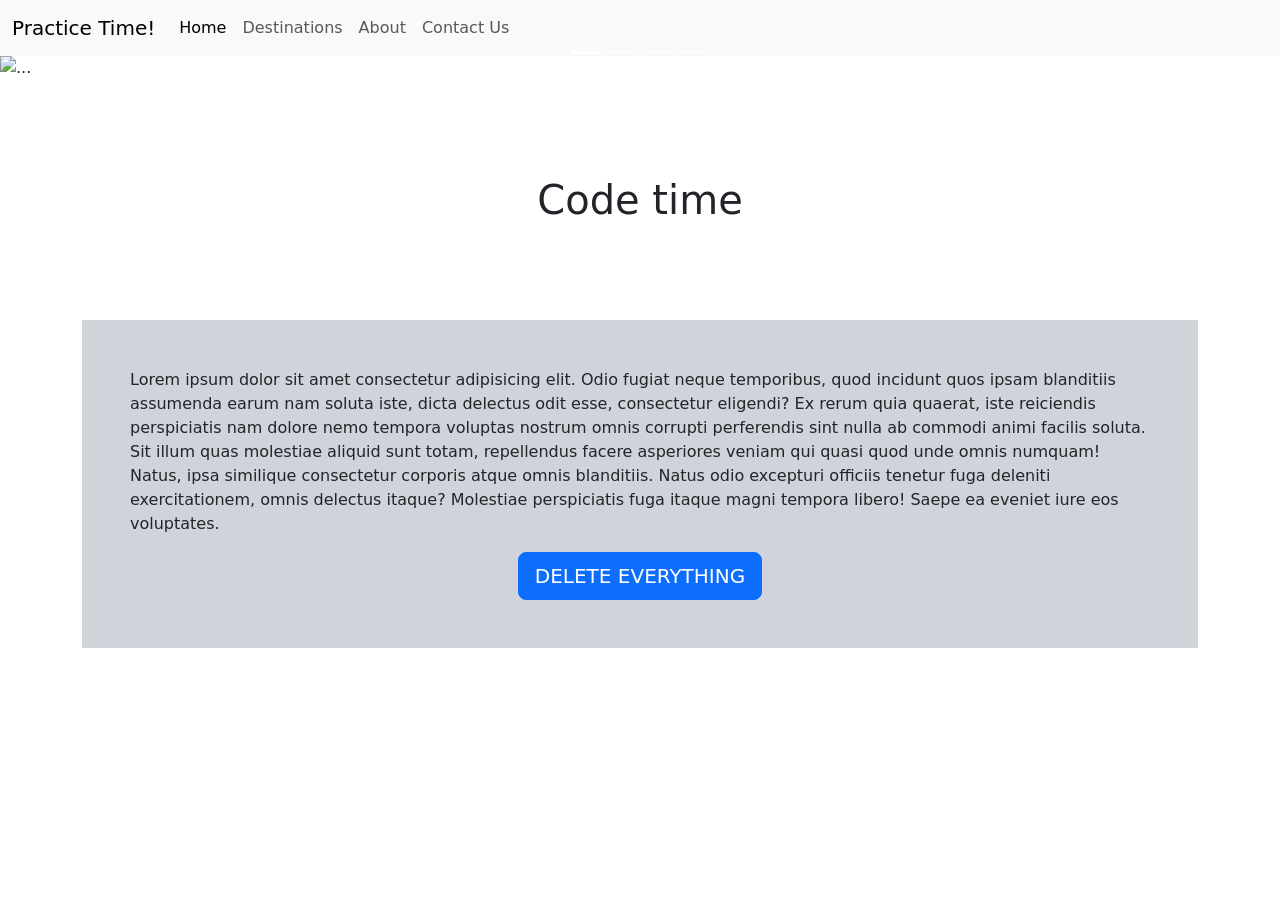
==== practice-files/practice-index.html @ 1f5d099d "practice 1" ====
<!doctype html>
<html lang="en">
  <head>
    <meta charset="utf-8">
    <meta name="viewport" content="width=device-width, initial-scale=1">
    <title>A Practice Website</title>
    <link href="https://cdn.jsdelivr.net/npm/bootstrap@5.3.8/dist/css/bootstrap.min.css" rel="stylesheet" integrity="sha384-sRIl4kxILFvY47J16cr9ZwB07vP4J8+LH7qKQnuqkuIAvNWLzeN8tE5YBujZqJLB" crossorigin="anonymous">
  </head>
  <body>
    <!-- Navbar -->
    <nav class="navbar navbar-expand-lg bg-body-tertiary">
    <div class="container-fluid">
        <a class="navbar-brand" href="#">Practice Time!</a>
        <button class="navbar-toggler" type="button" data-bs-toggle="collapse" data-bs-target="#navbarNav" aria-controls="navbarNav" aria-expanded="false" aria-label="Toggle navigation">
        <span class="navbar-toggler-icon"></span>
        </button>
        <div class="collapse navbar-collapse" id="navbarNav">
        <ul class="navbar-nav">
            <li class="nav-item">
            <a class="nav-link active" aria-current="page" href="#">Home</a>
            </li>
            <li class="nav-item">
            <a class="nav-link" href="#">Destinations</a>
            </li>
            <li class="nav-item">
            <a class="nav-link" href="#">About</a>
            </li>
            <li class="nav-item">
            <a class="nav-link" href="#">Contact Us</a>
            </li>
        </ul>
        </div>
    </div>
    </nav>

    <!-- Carousel -->
    <div id="carouselExampleCaptions" class="carousel slide">
    <div class="carousel-indicators">
        <button type="button" data-bs-target="#carouselExampleCaptions" data-bs-slide-to="0" class="active" aria-current="true" aria-label="Slide 1"></button>
        <button type="button" data-bs-target="#carouselExampleCaptions" data-bs-slide-to="1" aria-label="Slide 2"></button>
        <button type="button" data-bs-target="#carouselExampleCaptions" data-bs-slide-to="2" aria-label="Slide 3"></button>
        <button type="button" data-bs-target="#carouselExampleCaptions" data-bs-slide-to="3" aria-label="Slide 4"></button>
    </div>
    <div class="carousel-inner">
        <div class="carousel-item active">
        <img src="/practice-files/practice-resources/flower-field.jpg" class="d-block w-100" alt="...">
        <div class="carousel-caption d-none d-md-block">
            <h5>First slide label</h5>
            <p>Some representative placeholder content for the first slide.</p>
        </div>
        </div>
        <div class="carousel-item">
        <img src="/practice-files/practice-resources/purple-sky.jpg" class="d-block w-100" alt="...">
        <div class="carousel-caption d-none d-md-block">
            <h5>Second slide label</h5>
            <p>Some representative placeholder content for the second slide.</p>
        </div>
        </div>
        <div class="carousel-item">
        <img src="/practice-files/practice-resources/tree-in-field.jpg" class="d-block w-100" alt="...">
        <div class="carousel-caption d-none d-md-block">
            <h5>Third slide label</h5>
            <p>Some representative placeholder content for the third slide.</p>
        </div>
        </div>
        <div class="carousel-item">
        <img src="/practice-files/practice-resources/starry-mountain.jpg" class="d-block w-100" alt="...">
        <div class="carousel-caption d-none d-md-block">
            <h5>Fourth slide label</h5>
            <p>Some representative placeholder content for the fourth slide.</p>
        </div>
        </div>
    </div>
    <button class="carousel-control-prev" type="button" data-bs-target="#carouselExampleCaptions" data-bs-slide="prev">
        <span class="carousel-control-prev-icon" aria-hidden="true"></span>
        <span class="visually-hidden">Previous</span>
    </button>
    <button class="carousel-control-next" type="button" data-bs-target="#carouselExampleCaptions" data-bs-slide="next">
        <span class="carousel-control-next-icon" aria-hidden="true"></span>
        <span class="visually-hidden">Next</span>
    </button>
    </div>

    <!-- Main Container -->
    <div class="container">
        <h1 class="text-center p-5 mt-5 mb-5">Code time</h1>

        <div class="w-100 bg-dark-subtle p-5 mb-5">
            <p>
                Lorem ipsum dolor sit amet consectetur adipisicing elit. Odio fugiat neque temporibus, quod incidunt quos ipsam blanditiis assumenda earum nam soluta iste, dicta delectus odit esse, consectetur eligendi? Ex rerum quia quaerat, iste reiciendis perspiciatis nam dolore nemo tempora voluptas nostrum omnis corrupti perferendis sint nulla ab commodi animi facilis soluta. Sit illum quas molestiae aliquid sunt totam, repellendus facere asperiores veniam qui quasi quod unde omnis numquam! Natus, ipsa similique consectetur corporis atque omnis blanditiis. Natus odio excepturi officiis tenetur fuga deleniti exercitationem, omnis delectus itaque? Molestiae perspiciatis fuga itaque magni tempora libero! Saepe ea eveniet iure eos voluptates.
            </p>
            <div class="text-center">
            <button type="button" class="btn btn-primary btn-lg" href="https://www.youtube.com/watch?v=E4WlUXrJgy4">DELETE EVERYTHING</button>
            </div>
        </div>

    </div>
    <!-- End of Container -->
    <script src="https://cdn.jsdelivr.net/npm/bootstrap@5.3.8/dist/js/bootstrap.bundle.min.js" integrity="sha384-FKyoEForCGlyvwx9Hj09JcYn3nv7wiPVlz7YYwJrWVcXK/BmnVDxM+D2scQbITxI" crossorigin="anonymous"></script>
  </body>
</html>
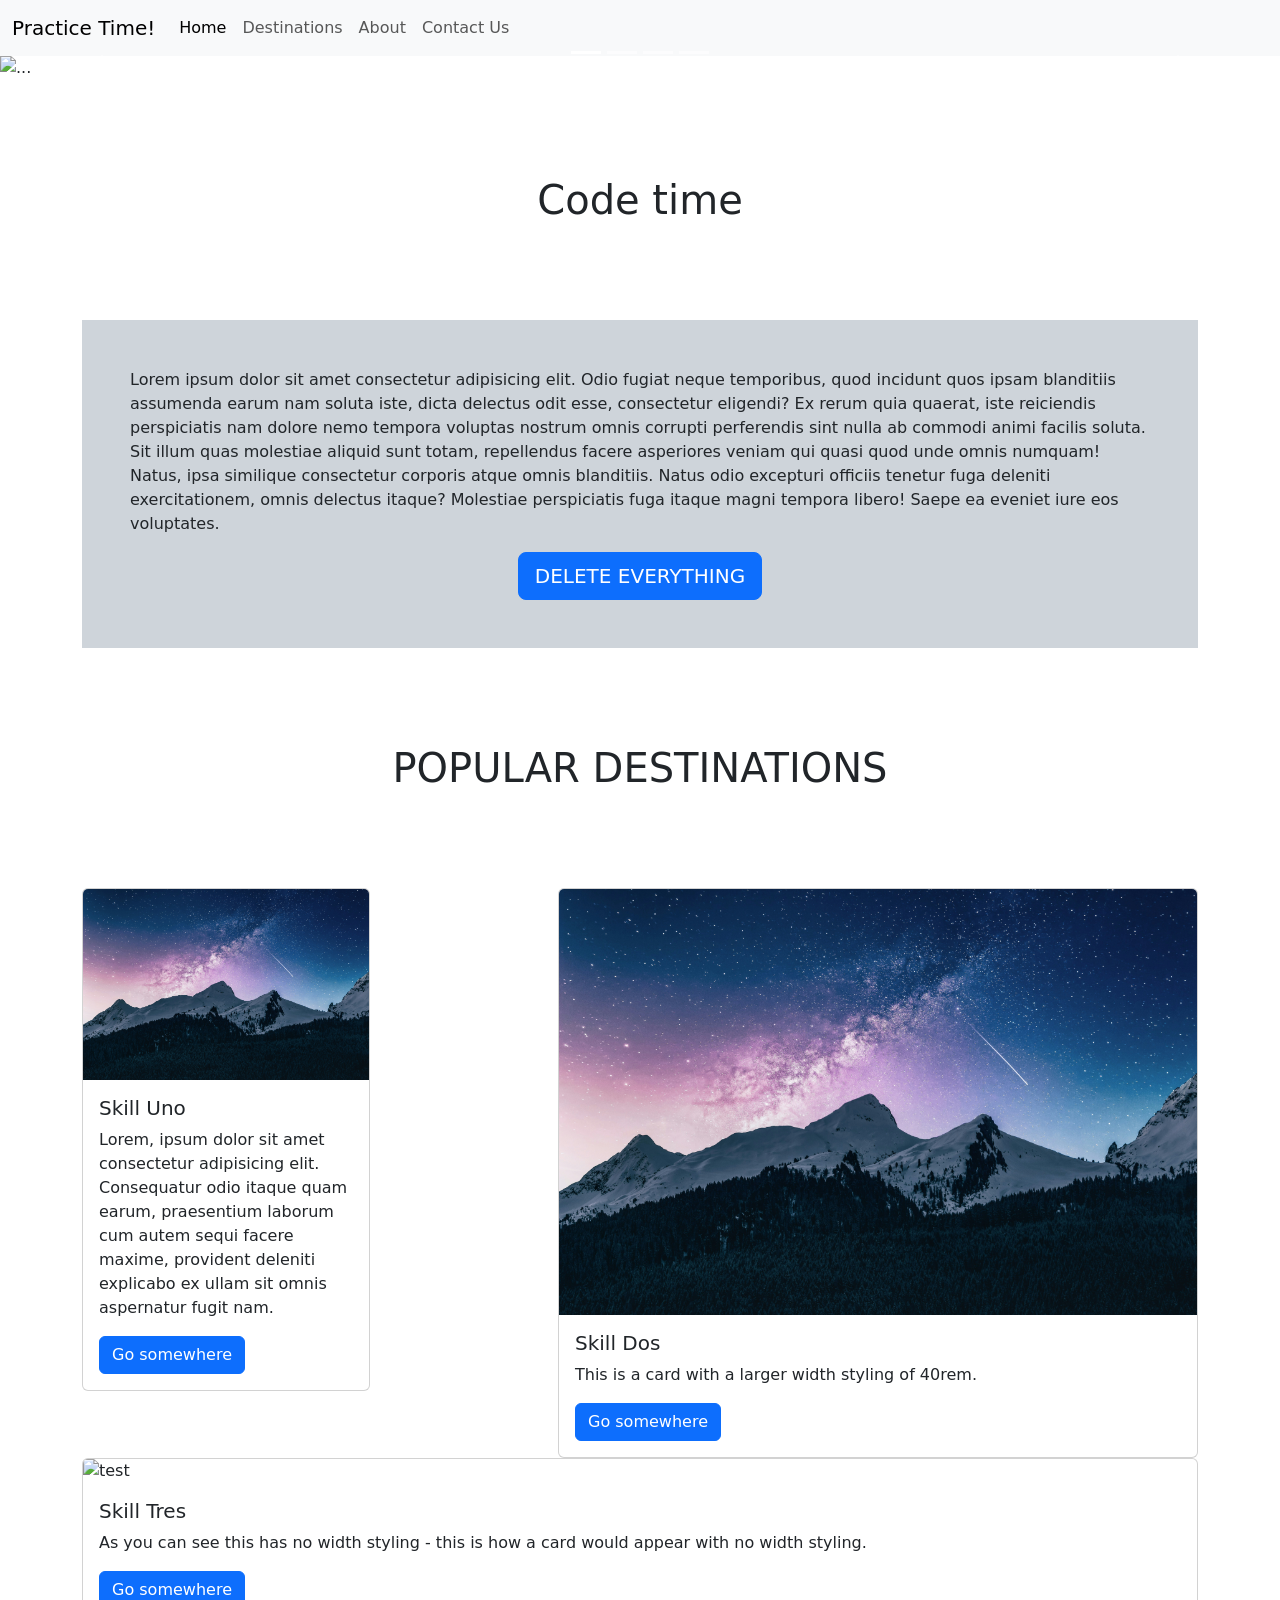
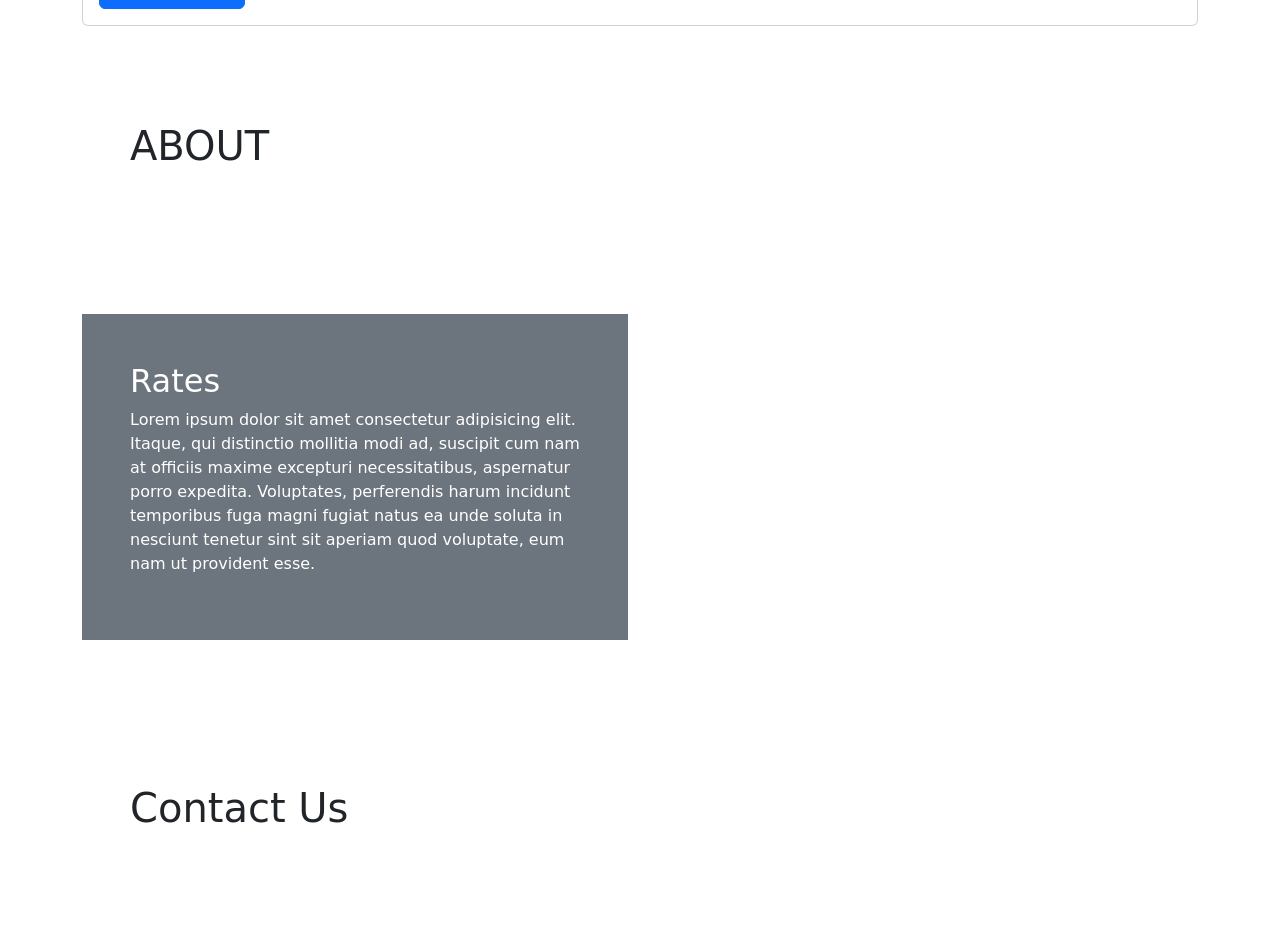
==== commit 7a12159e: "ye" ====
--- a/practice-files/practice-index.html
+++ b/practice-files/practice-index.html
@@ -83,6 +83,7 @@
 
     <!-- Main Container -->
     <div class="container">
+
         <h1 class="text-center p-5 mt-5 mb-5">Code time</h1>
 
         <div class="w-100 bg-dark-subtle p-5 mb-5">
@@ -93,9 +94,89 @@
             <button type="button" class="btn btn-primary btn-lg" href="https://www.youtube.com/watch?v=E4WlUXrJgy4">DELETE EVERYTHING</button>
             </div>
         </div>
+        <!-- 
+         Destinations header 2 
+         - with a font-size class to keep the h1 size without breaking semantics!
+         - with some padding and margins. -->
+        <h2 id="destinations" class="fs-1 p-5 mt-5 mb-5 text-center">POPULAR DESTINATIONS</h2>
+        <!-- 
+        Cards 
+        - Requires you to plan out columns
+        - Class of row and column within the row
+        -->
+        <div class="row">
+            <!-- column class per card -->
+            <div class="col">
+                <!-- Card 1 -->
+                <div class="card" style="width: 18rem;"> <!--kept original width styling for example-->
+                <img src="/practice-files/practice-resources/starry-mountain.jpg" class="card-img-top" alt="test">
+                <div class="card-body">
+                    <h5 class="card-title">Skill Uno</h5>
+                    <p class="card-text">Lorem, ipsum dolor sit amet consectetur adipisicing elit. Consequatur odio itaque quam earum, praesentium laborum cum autem sequi facere maxime, provident deleniti explicabo ex ullam sit omnis aspernatur fugit nam.</p>
+                    <a href="#" class="btn btn-primary">Go somewhere</a>
+                </div>
+                </div>               
+            </div>
+            <!-- column class per card -->
+            <div class="col">
+                <!-- Card 2 -->
+                <div class="card" style="width: 40rem;">  <!--changed width styling for example-->
+                <img src="/practice-files/practice-resources/starry-mountain.jpg" class="card-img-top" alt="test">
+                <div class="card-body">
+                    <h5 class="card-title">Skill Dos</h5>
+                    <p class="card-text">This is a card with a larger width styling of 40rem.</p>
+                    <a href="#" class="btn btn-primary">Go somewhere</a>
+                </div>
+                </div>               
+            </div>
+            <!-- column class per card -->
+            <div class="col">
+                <!-- Card 3 -->
+                <div class="card"> <!--Removed width styling for example. It appears to be dynamic and adjust -->
+                <img src="/practice-files/practice-resources/flower-field.jpg" class="card-img-top" alt="test">
+                <div class="card-body">
+                    <h5 class="card-title">Skill Tres</h5>
+                    <p class="card-text">As you can see this has no width styling - this is how a card would appear with no width styling.</p>
+                    <a href="#" class="btn btn-primary">Go somewhere</a>
+                </div>
+                </div>               
+            </div>
+        
+        </div>
+        <!-- End of Cards -->
+        <!-- About us section -->
+            <!-- 
+            - Includes 4 blocks
+            - Inside each block
+            - Different colors
+            - Only wants 2 taking up the width of the browser
+            - col-6 class will determine how much is being taken up
+            -->
+        <h2 id="destinations" class="fs-1 p-5 mt-5 mb-5">ABOUT</h2> 
+        <!-- Again, using fs-1 to set consistent heading size while keeping semantics
+         This heading does is NOT centered.
+        -->
+        <div class="row">
+            <div class="col-6">
+                <div class="bg-secondary text-white p-5 mt-5 mb-5"> <!--  -->
+                    <h2>Rates</h2>
+                    <p>Lorem ipsum dolor sit amet consectetur adipisicing elit. Itaque, qui distinctio mollitia modi ad, suscipit cum nam at officiis maxime excepturi necessitatibus, aspernatur porro expedita. Voluptates, perferendis harum incidunt temporibus fuga magni fugiat natus ea unde soluta in nesciunt tenetur sint sit aperiam quod voluptate, eum nam ut provident esse.
+                    </p>
+                </div>
+            </div>
+        </div>
+        <!-- Contact Us 
+         - Same heading style as the About section
+        -->
+        <h2 id="destinations" class="fs-1 p-5 mt-5 mb-5">Contact Us</h2>
 
-    </div>
-    <!-- End of Container -->
+
+        <!-- Footer -->
+
+    </div> <!-- End of Container -->
+
+
+    
     <script src="https://cdn.jsdelivr.net/npm/bootstrap@5.3.8/dist/js/bootstrap.bundle.min.js" integrity="sha384-FKyoEForCGlyvwx9Hj09JcYn3nv7wiPVlz7YYwJrWVcXK/BmnVDxM+D2scQbITxI" crossorigin="anonymous"></script>
   </body>
 </html>
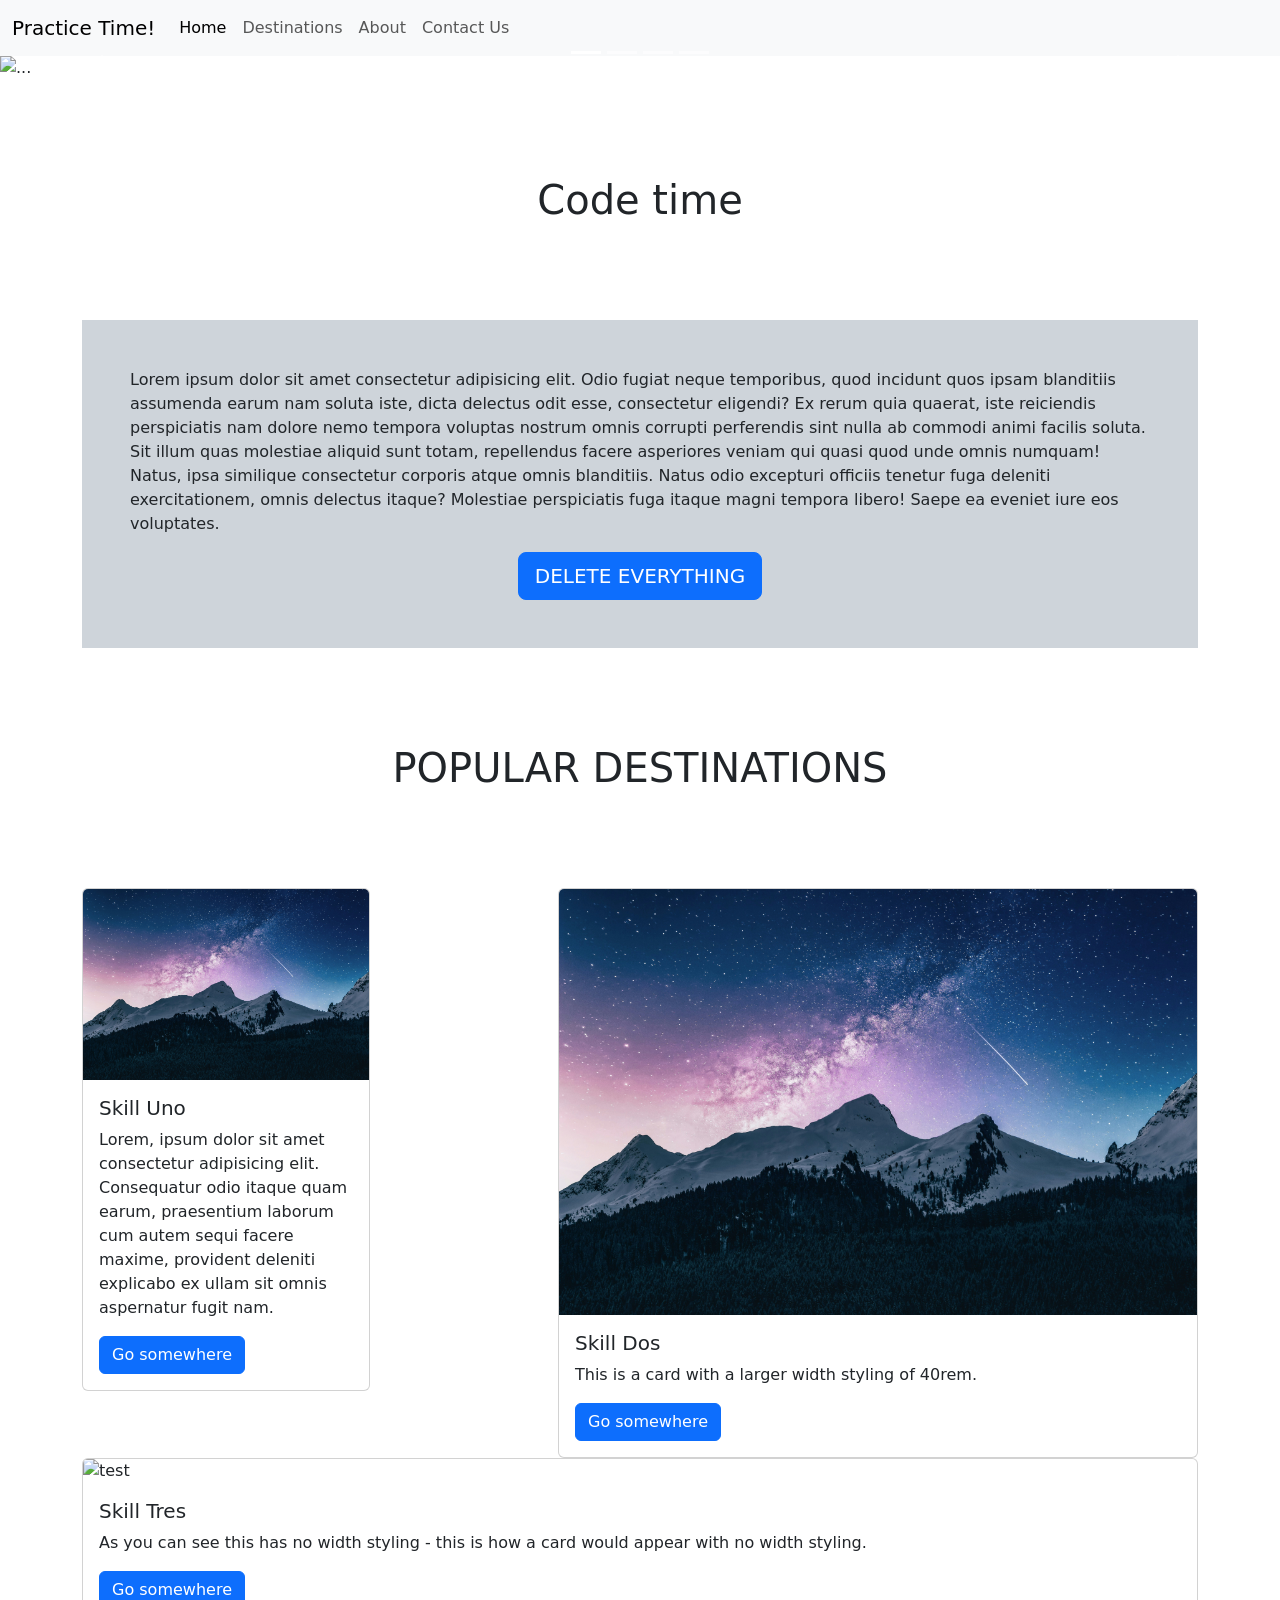
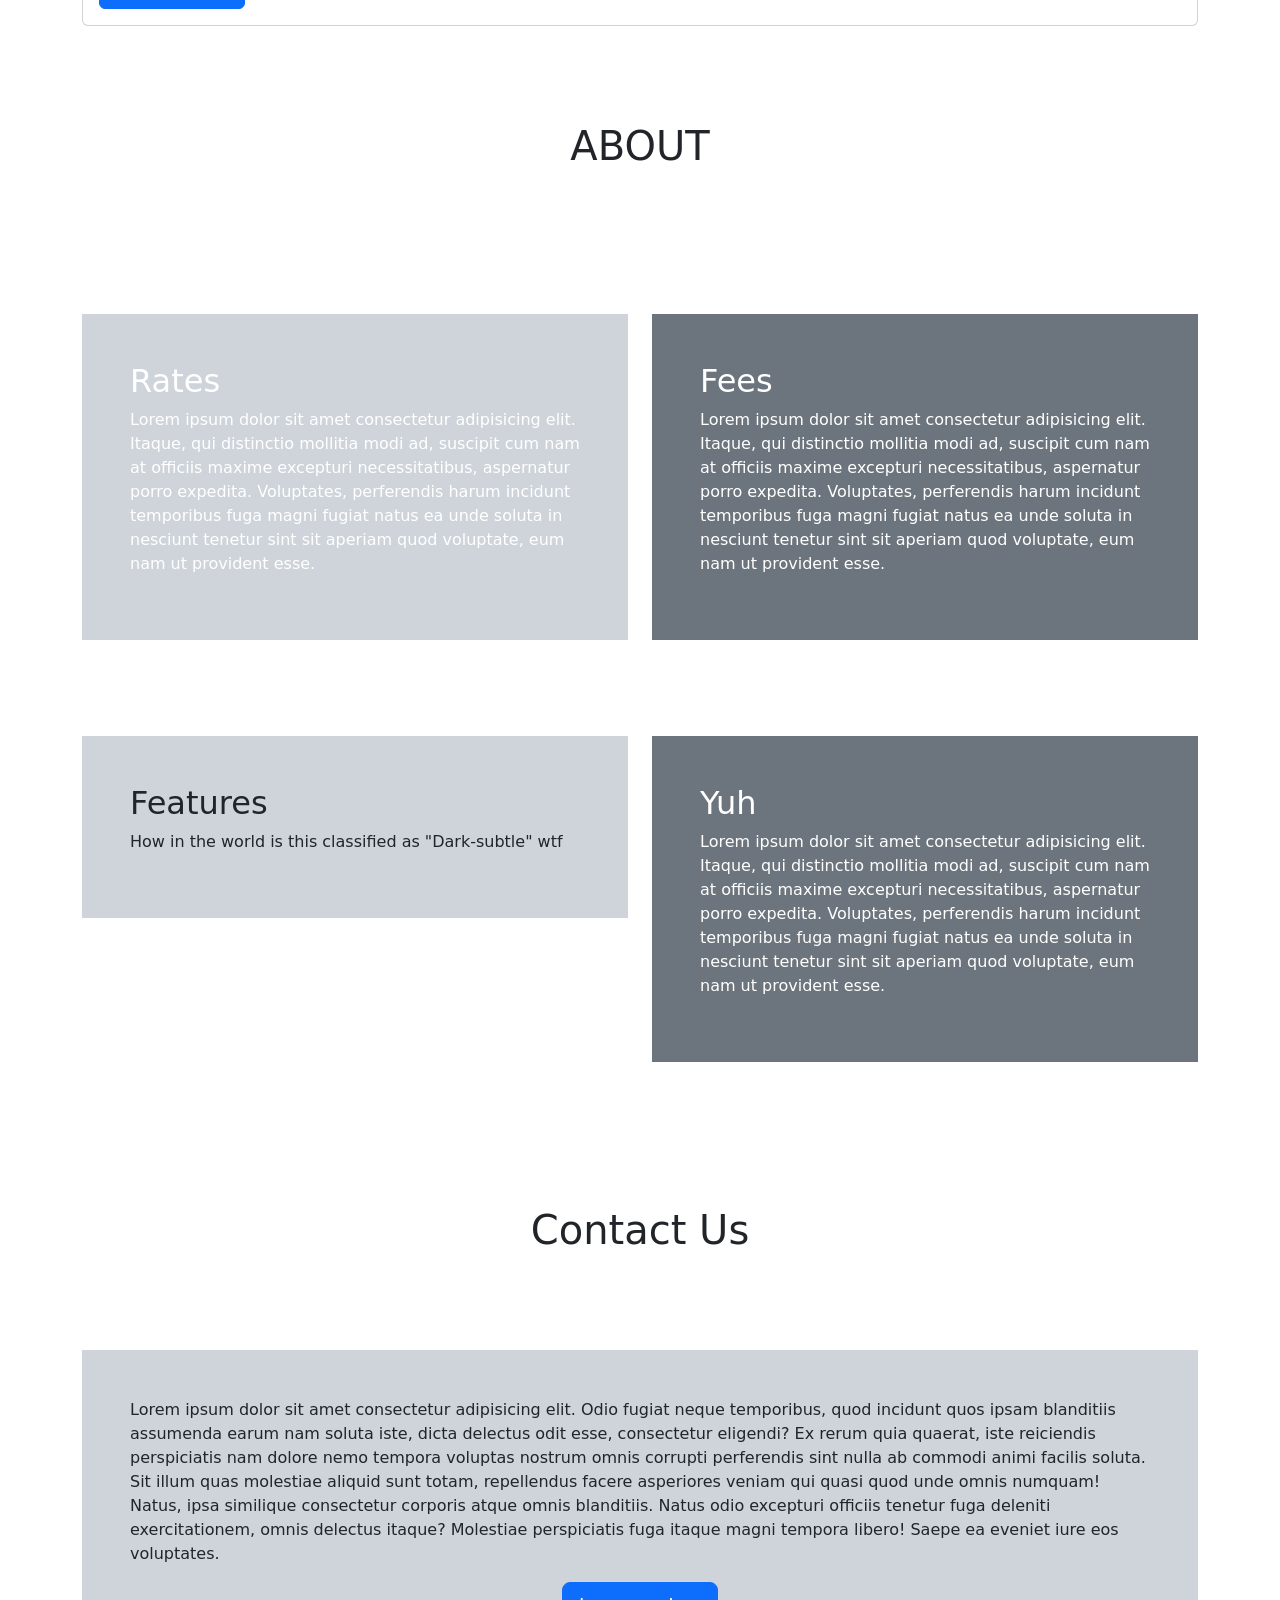
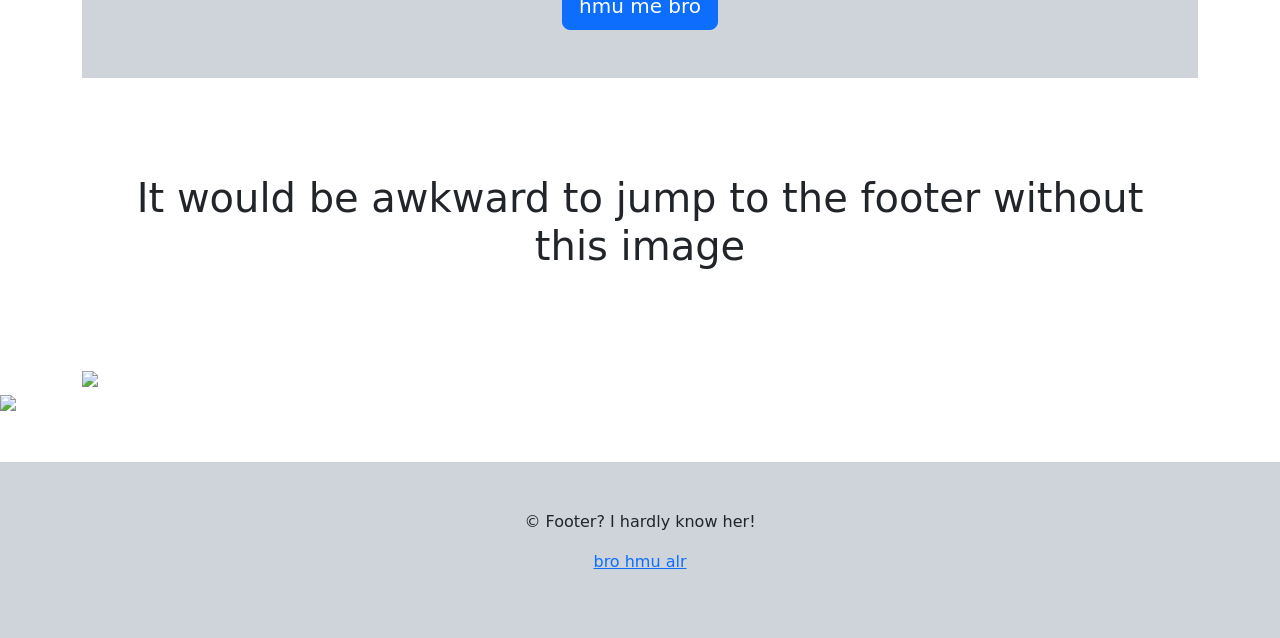
==== commit 3db60e89: "ouuuh" ====
--- a/practice-files/practice-index.html
+++ b/practice-files/practice-index.html
@@ -20,13 +20,13 @@
             <a class="nav-link active" aria-current="page" href="#">Home</a>
             </li>
             <li class="nav-item">
-            <a class="nav-link" href="#">Destinations</a>
-            </li>
-            <li class="nav-item">
-            <a class="nav-link" href="#">About</a>
-            </li>
-            <li class="nav-item">
-            <a class="nav-link" href="#">Contact Us</a>
+            <a class="nav-link" href="#destinations">Destinations</a>
+            </li>
+            <li class="nav-item">
+            <a class="nav-link" href="#about">About</a>
+            </li>
+            <li class="nav-item">
+            <a class="nav-link" href="#contact">Contact Us</a>
             </li>
         </ul>
         </div>
@@ -45,7 +45,7 @@
         <div class="carousel-item active">
         <img src="/practice-files/practice-resources/flower-field.jpg" class="d-block w-100" alt="...">
         <div class="carousel-caption d-none d-md-block">
-            <h5>First slide label</h5>
+            <h5>Literally a carousel slide 1</h5>
             <p>Some representative placeholder content for the first slide.</p>
         </div>
         </div>
@@ -152,14 +152,41 @@
             - Only wants 2 taking up the width of the browser
             - col-6 class will determine how much is being taken up
             -->
-        <h2 id="destinations" class="fs-1 p-5 mt-5 mb-5">ABOUT</h2> 
+        <h2 id="about" class="fs-1 p-5 mt-5 mb-5 text-center">ABOUT</h2> 
         <!-- Again, using fs-1 to set consistent heading size while keeping semantics
          This heading does is NOT centered.
         -->
         <div class="row">
-            <div class="col-6">
-                <div class="bg-secondary text-white p-5 mt-5 mb-5"> <!--  -->
+            <div class="col-md-6">
+                <!-- 
+                I noticed that this does not break into smaller cards in a mobile viewport - the cards become very skinny at a thin viewport width. As this div uses col-6, I imagine that's a reason why they're being squashed. Need to explore the col class.
+
+                Also, the div will shrink due to the length of the content and does not have a constant size.
+                How would you keep a consistent size and allow for buffer space?
+                -->
+                <div class="bg-dark-subtle text-white p-5 mt-5 mb-5"> <!-- giving the about us cards some color and space around them -->
                     <h2>Rates</h2>
+                    <p>Lorem ipsum dolor sit amet consectetur adipisicing elit. Itaque, qui distinctio mollitia modi ad, suscipit cum nam at officiis maxime excepturi necessitatibus, aspernatur porro expedita. Voluptates, perferendis harum incidunt temporibus fuga magni fugiat natus ea unde soluta in nesciunt tenetur sint sit aperiam quod voluptate, eum nam ut provident esse.
+                    </p>
+                </div>
+            </div>
+            <div class="col-md-6">
+                <div class="bg-secondary text-white p-5 mt-5 mb-5"> <!-- giving the about us cards some color and space around them -->
+                    <h2>Fees</h2>
+                    <p>Lorem ipsum dolor sit amet consectetur adipisicing elit. Itaque, qui distinctio mollitia modi ad, suscipit cum nam at officiis maxime excepturi necessitatibus, aspernatur porro expedita. Voluptates, perferendis harum incidunt temporibus fuga magni fugiat natus ea unde soluta in nesciunt tenetur sint sit aperiam quod voluptate, eum nam ut provident esse.
+                    </p>
+                </div>
+            </div>
+            <div class="col-md-6 ">
+                <div class="bg-dark-subtle text-dark p-5 mt-5 mb-5"> <!-- giving the about us cards some color and space around them -->
+                    <h2>Features</h2>
+                    <p>How in the world is this classified as "Dark-subtle" wtf
+                    </p>
+                </div>
+            </div>
+            <div class="col-md-6 ">
+                <div class="bg-secondary text-white p-5 mt-5 mb-5"> <!-- giving the about us cards some color and space around them -->
+                    <h2>Yuh</h2>
                     <p>Lorem ipsum dolor sit amet consectetur adipisicing elit. Itaque, qui distinctio mollitia modi ad, suscipit cum nam at officiis maxime excepturi necessitatibus, aspernatur porro expedita. Voluptates, perferendis harum incidunt temporibus fuga magni fugiat natus ea unde soluta in nesciunt tenetur sint sit aperiam quod voluptate, eum nam ut provident esse.
                     </p>
                 </div>
@@ -168,13 +195,31 @@
         <!-- Contact Us 
          - Same heading style as the About section
         -->
-        <h2 id="destinations" class="fs-1 p-5 mt-5 mb-5">Contact Us</h2>
-
-
-        <!-- Footer -->
+        <h2 id="contact" class="fs-1 p-5 mt-5 mb-5 text-center">Contact Us</h2>
+        
+        <div class="w-100 bg-dark-subtle p-5 mb-5"> <!-- Reuses paragraph from the beginning in order to establish same look and feel -->
+            <p>
+                Lorem ipsum dolor sit amet consectetur adipisicing elit. Odio fugiat neque temporibus, quod incidunt quos ipsam blanditiis assumenda earum nam soluta iste, dicta delectus odit esse, consectetur eligendi? Ex rerum quia quaerat, iste reiciendis perspiciatis nam dolore nemo tempora voluptas nostrum omnis corrupti perferendis sint nulla ab commodi animi facilis soluta. Sit illum quas molestiae aliquid sunt totam, repellendus facere asperiores veniam qui quasi quod unde omnis numquam! Natus, ipsa similique consectetur corporis atque omnis blanditiis. Natus odio excepturi officiis tenetur fuga deleniti exercitationem, omnis delectus itaque? Molestiae perspiciatis fuga itaque magni tempora libero! Saepe ea eveniet iure eos voluptates.
+            </p>
+            <div class="text-center">
+            <button type="button" class="btn btn-primary btn-lg"><a href="mailto:abc@def.com" class="text-white text-decoration-none">hmu me bro</a></button> <!-- added link inside button text and removed link styling -->
+            </div>
+        </div>
+        <!-- Image Before footer for fancy -->
+        <h2 class="fs-1 p-5 mt-5 mb-5 text-center">It would be awkward to jump to the footer without this image</h2>        
+        <img src="/practice-files/practice-resources/orange-forest.jpg" class="w-100"> <!-- Without BS' width class, this would only scale to its actual size and get cut off (or if too small, not fill). This makes it responsive, but it will be stuck to be as wide as its container. -->
+
 
     </div> <!-- End of Container -->
 
+    <!-- Experimental image outside of container -->
+    <img src="/practice-files/practice-resources/orange-forest.jpg" class="w-100"> <!-- Here I placed it outside of the container, and thus it no longer has the default margin -->
+    
+    <!-- Footer -->
+    <footer class="bg-dark-subtle mt-5 p-5 text-center">
+        <p>&copy; Footer? I hardly know her!</p>
+        <p><a href="mailto:abc@def.com">bro hmu alr</a></p>
+    </footer>
 
     
     <script src="https://cdn.jsdelivr.net/npm/bootstrap@5.3.8/dist/js/bootstrap.bundle.min.js" integrity="sha384-FKyoEForCGlyvwx9Hj09JcYn3nv7wiPVlz7YYwJrWVcXK/BmnVDxM+D2scQbITxI" crossorigin="anonymous"></script>
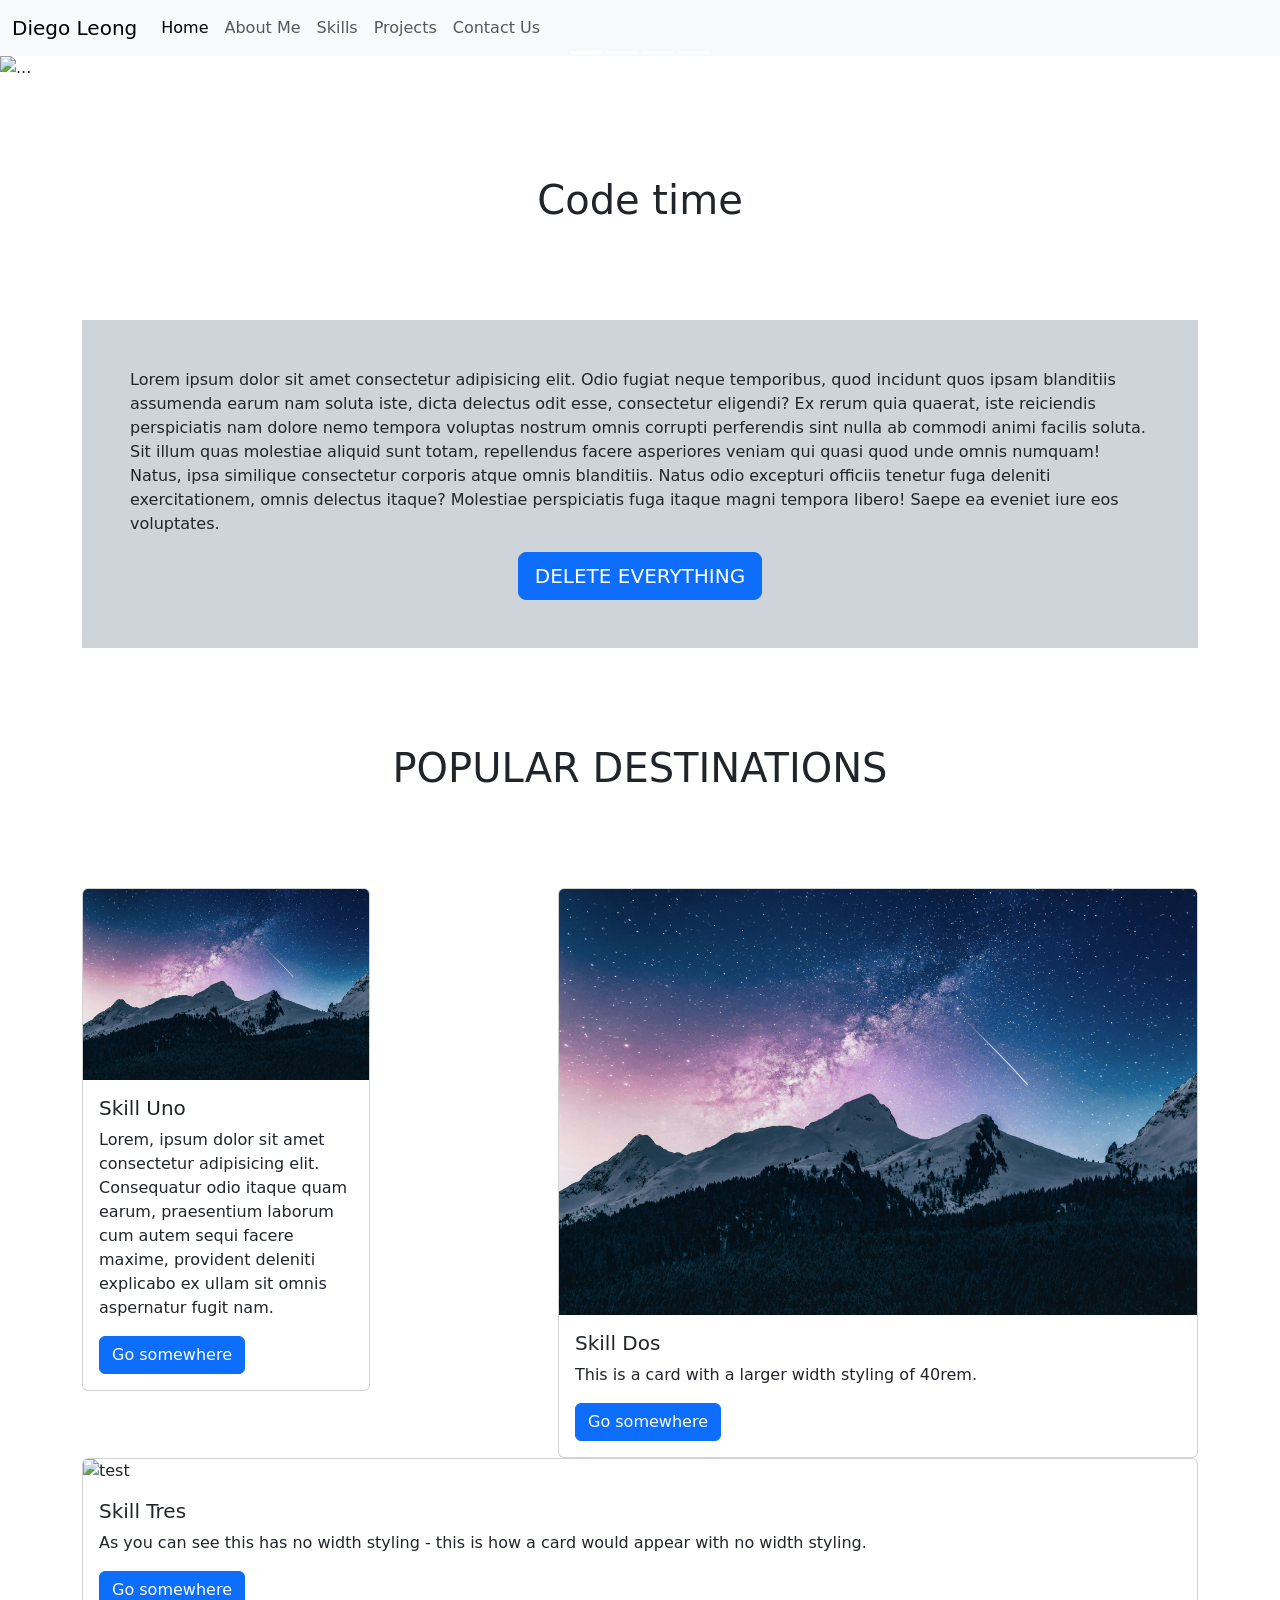
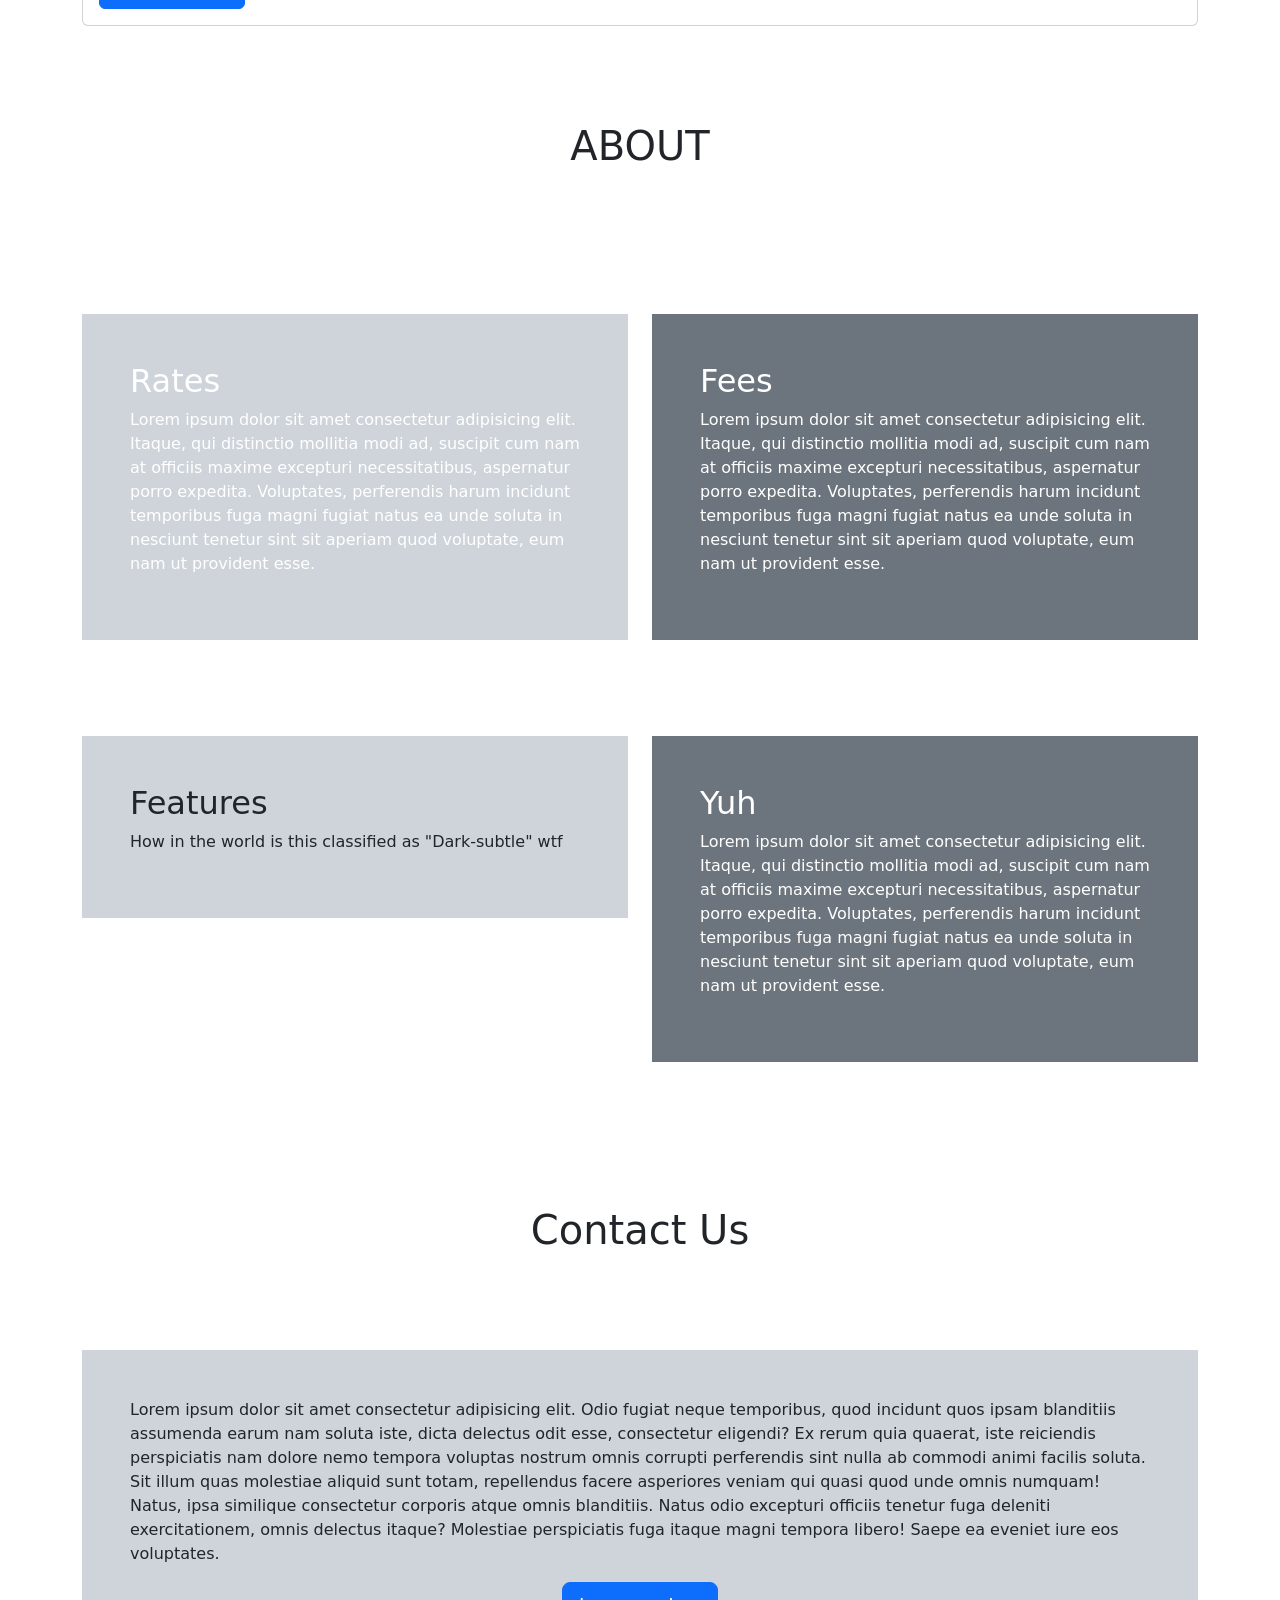
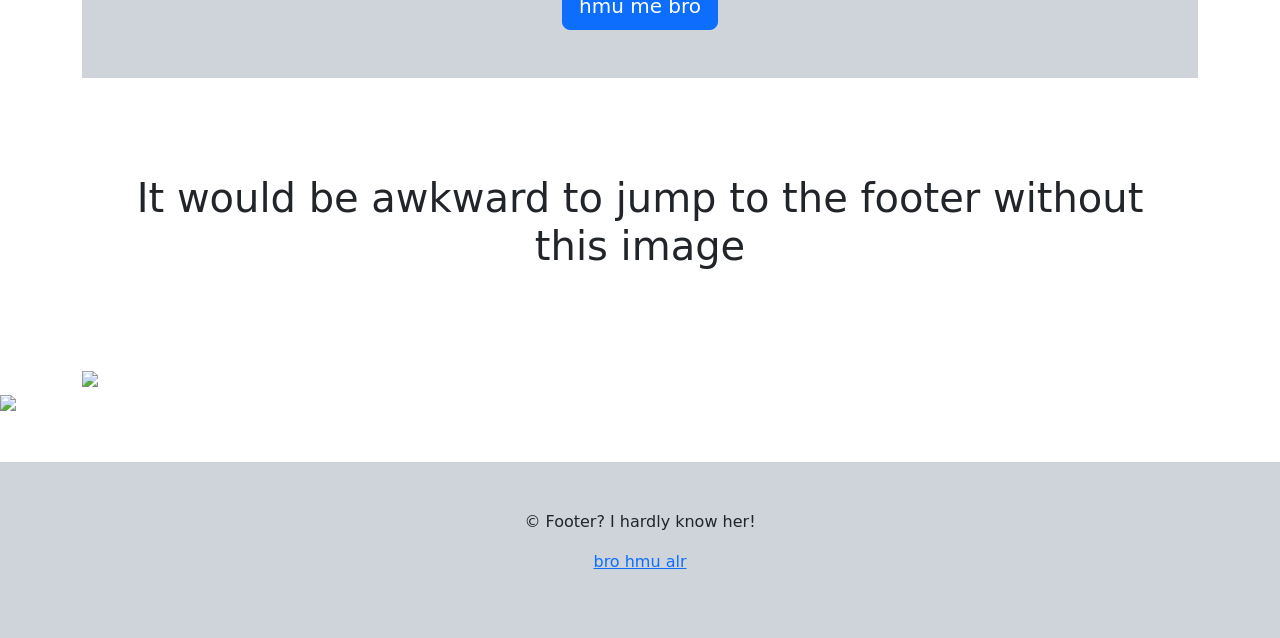
==== commit 2ac9080d: "yuh" ====
--- a/practice-files/practice-index.html
+++ b/practice-files/practice-index.html
@@ -8,7 +8,7 @@
   </head>
   <body>
     <!-- Navbar -->
-    <nav class="navbar navbar-expand-lg bg-body-tertiary">
+    <!-- <nav class="navbar navbar-expand-lg bg-body-tertiary">
     <div class="container-fluid">
         <a class="navbar-brand" href="#">Practice Time!</a>
         <button class="navbar-toggler" type="button" data-bs-toggle="collapse" data-bs-target="#navbarNav" aria-controls="navbarNav" aria-expanded="false" aria-label="Toggle navigation">
@@ -25,6 +25,35 @@
             <li class="nav-item">
             <a class="nav-link" href="#about">About</a>
             </li>
+            <li class="nav-item">
+            <a class="nav-link" href="#contact">Contact Us</a>
+            </li>
+        </ul>
+        </div>
+    </div>
+    </nav> -->
+        <nav class="navbar navbar-expand-lg bg-body-tertiary text-decoration-none">
+    <div class="container-fluid">
+        <a class="navbar-brand" href="#">Diego Leong</a>
+        <!-- Click name to top -->
+        <button class="navbar-toggler" type="button" data-bs-toggle="collapse" data-bs-target="#navbarNav" aria-controls="navbarNav" aria-expanded="false" aria-label="Toggle navigation">
+        <span class="navbar-toggler-icon"></span>
+        </button>
+        <div class="collapse navbar-collapse" id="navbarNav">
+        <ul class="navbar-nav">
+            <!-- Navigate and scroll to sections -->
+            <li class="nav-item">
+            <a class="nav-link active" aria-current="page" href="#">Home</a>
+            </li>
+            <li class="nav-item">
+            <a class="nav-link" href="#destinations">About Me</a>
+            </li>
+            <li class="nav-item">
+            <a class="nav-link" href="#about">Skills</a>
+            </li>
+            <li class="nav-item">
+            <a class="nav-link" href="#about">Projects</a>
+            </li>            
             <li class="nav-item">
             <a class="nav-link" href="#contact">Contact Us</a>
             </li>
